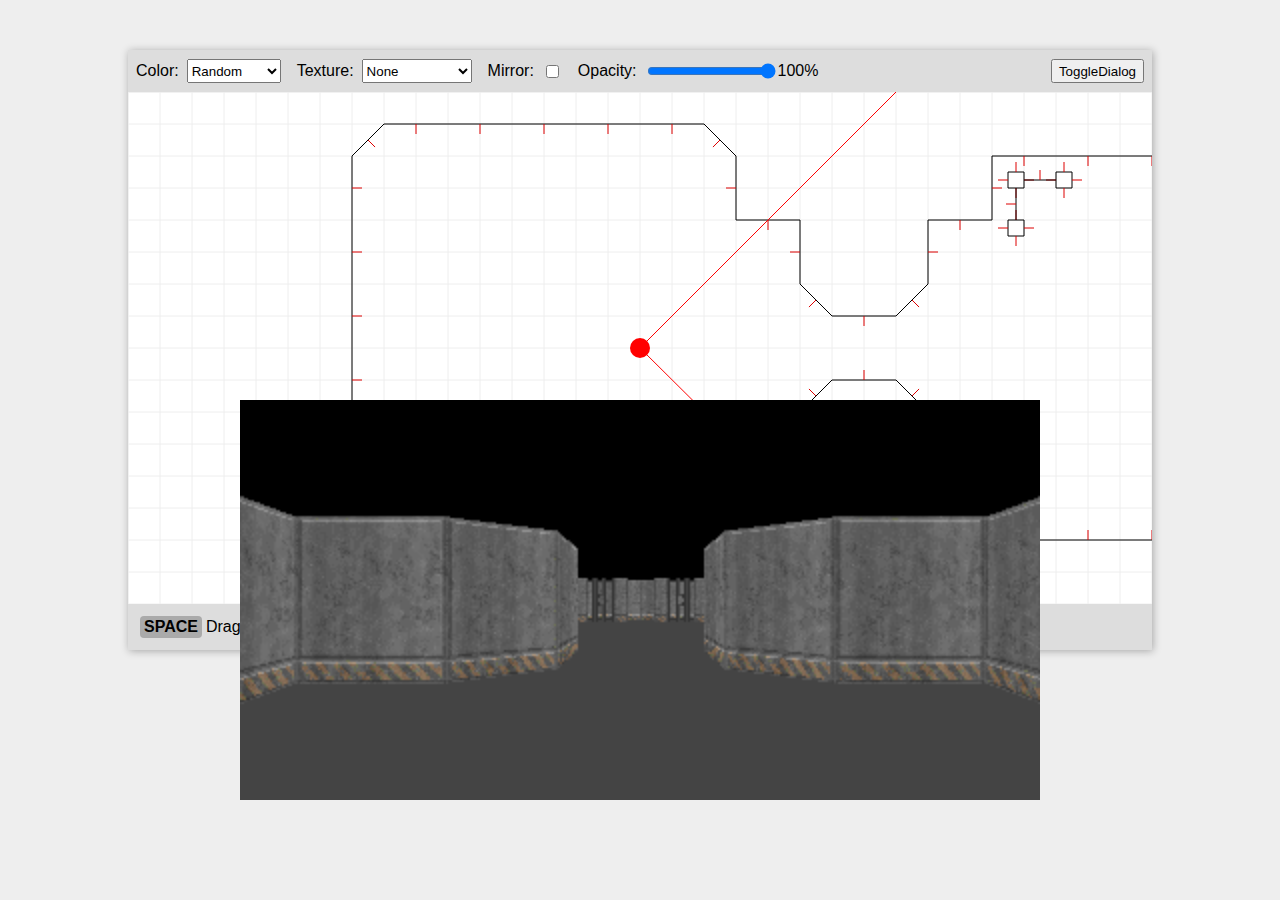
==== index.html @ dd3cd9eb "added opacity option" ====
<!DOCTYPE html>
<html lang="en">
<head>
  <meta charset="utf-8">
  <meta http-equiv="X-UA-Compatible" content="IE=edge">
  <meta name="viewport" content="width=device-width,initial-scale=1.0">
  <title>Test</title>
  <style>
    html, body {
        margin:0;
        padding:0;
        background-color: #eee;
        font-family: Arial, Helvetica, sans-serif;
    }
    div {
        border-color: inherit;
    }
    .content {
        margin: 50px auto;
        width: 1024px;
        background-color: #fff;
        box-shadow: rgba(0,0,0,0.3) 1px 1px 8px;
        border-color: #ddd;
    }

    .gray {
        background-color: #ddd;
        border-color: #aaa;
    }

    .bb {
        border-bottom: 1px solid;
        border-color: inherit;
    }
    .br {
        border-right: 1px solid;
        border-color: inherit;
    }
    
    .content .pa-0 {padding: 0;}
    .content .pa-1 {padding: 4px;}
    .content .pa-2 {padding: 8px;}
    .content .pa-3 {padding: 12px;}
    .content .pa-4 {padding: 16px;}
    .content .pa-5 {padding: 20px;}

    .content .pt-0 {padding-top: 0;}
    .content .pt-1 {padding-top: 4px;}
    .content .pt-2 {padding-top: 8px;}
    .content .pt-3 {padding-top: 12px;}
    .content .pt-4 {padding-top: 16px;}
    .content .pt-5 {padding-top: 20px;}

    .content .pl-0 {padding-left: 0;}
    .content .pl-1 {padding-left: 4px;}
    .content .pl-2 {padding-left: 8px;}
    .content .pl-3 {padding-left: 12px;}
    .content .pl-4 {padding-left: 16px;}
    .content .pl-5 {padding-left: 20px;}

    .content .pr-0 {padding-right: 0;}
    .content .pr-1 {padding-right: 4px;}
    .content .pr-2 {padding-right: 8px;}
    .content .pr-3 {padding-right: 12px;}
    .content .pr-4 {padding-right: 16px;}
    .content .pr-5 {padding-right: 20px;}

    .field {}

    .field label {
        display: block;
        padding:4px 8px 4px 0px;
    }
    .field input[type="text"] {
        padding:6px 6px;
        outline:none;
        border: 1px solid #aaa;
        border-radius: 4px;
    }
    .field input[type="text"], .field input[type="file"], .field select, .field button {
        height: 24px;
    }
    .field button:not(:last-child) {
        margin-right: 8px;
    }
    .field canvas {
        display: block;
        width: 100%;
        aspect-ratio: 2 / 1;
    }
    .field canvas.fullscreen {
        aspect-ratio: none;
        background-color: #fff;
        position: absolute;
        top: 0;
        left: 0;
        height: 100vh;
        width: 100vw;
        z-index: 100;
    }
    .field canvas:focus {
        outline: none;
    }
    .field canvas.drag-key-down {
        cursor: grab;
    }
    .field canvas.drag-key-down.dragging-grid {
        cursor: grabbing;
    }
    .d-flex {
        display: flex;
    }
    .d-flex.align-center {
        align-items: center;
    }
    .spacer {
        flex-grow: 1;
    }

    .raycast-display {
        position: absolute;
        display: block;
        bottom: 100px;
        left: calc(50% - 400px);
        z-index: 100;
        height: 400px;
        width: 800px;
        background-color: #000;

        transition: all 0.3s;
    }
    .raycast-display:hover {
        bottom: 50px;
        left: calc(50% - 800px);
        height: 800px;
        width: 1600px;
    }
    .hide {
        position: absolute;
        top: 0;
        left: 0;
        pointer-events: none;
        opacity: 0;
        height: 1px;
        width: 1px;
    }
    textarea {
        display: block;
        width: 100%;
        min-height: 200px;
        box-sizing: border-box;
    }
    textarea:focus {
        outline: none;
    }
    .legend-input {
        display: inline-block;
        padding: 2px 4px;
        border-radius: 4px;
        background-color: #aaa;
        margin-right: 4px;
    }
    </style>
    <script src="testworld.js" type="text/javascript"></script>

    <script src="Vector2D.js" type="text/javascript"></script>
    <script src="EasyEvents.js" type="text/javascript"></script>

    <script src="Plane.js" type="text/javascript"></script>
    <script src="World.js" type="text/javascript"></script>
    <script src="Raycaster.js" type="text/javascript"></script>
    <script src="RaycastDisplay.js" type="text/javascript"></script>
    <script src="Engine2dot5D.js" type="text/javascript"></script>

    <script src="app.js" type="text/javascript"></script>
</head>
<body onload="init()">
    <div class="content">
        <div class="d-flex" style="background-color: #ddd;">
            <div class="field pa-2 d-flex align-center">
                <label for="optionsColor">Color:</label>
                <select name="optionsColor" id="optionsColor">
                    <option value="">Random</option>
                    <option value="#00000000">Transparent</option>
                    <option value="#444">Grey</option>
                    <option value="#f00">Red</option>
                    <option value="#0F0">Green</option>
                    <option value="#00f">Blue</option>
                    <option value="#000">Black</option>
                    <option value="#09f">LightBlue</option>
                </select>
            </div>
            <div class="field pa-2 d-flex align-center">
                <label for="optionsTexture">Texture:</label>
                <select name="optionsTexture" id="optionsTexture">
                    <option value="">None</option>
                    <option value="concrete1">Concrete 1</option>
                    <option value="concrete_pillar">Concrete Pillar</option>
                    <option value="grate">Grate</option>
                    <option value="debug">Debug</option>
                </select>
            </div>
            <div class="field pa-2 d-flex align-center">
                <label for="optionsIsMirror">Mirror:</label>
                <input type="checkbox" name="optionsIsMirror" id="optionsIsMirror" />
            </div>
            <div class="field pa-2 d-flex align-center">
                <label for="optionsOpacity">Opacity:</label>
                <input type="range" name="optionsOpacity" id="optionsOpacity" min="0" max="1" value="1" step="0.1" class="slider" id="myRange">
                <span id="optionsOpacityValue">100%</span>
            </div>
            <div class="spacer"></div>
            <div class="field pa-2 d-flex align-center">
                <button onclick="actionToggleDialog()">ToggleDialog</button>
            </div>
        </div>
        <div id="engine-window">
            <div class="field">
                <canvas id="panel" tabindex='1'></canvas>
            </div>
            <div class="d-flex gray">
                <div class="field pa-3 br"><strong class="legend-input">SPACE</strong>Drag map</div>
                <div class="field pa-3 br"><strong class="legend-input">+ / -</strong>Increase / Decrease Gridsize</div>
            </div>
        </div>
        <div class="hide" id="export-dialog">
            <div class="d-flex align-center bb">
                <div class="field pa-2">
                    <button onclick="actionDownload()">Download</button>
                </div>
                <div class="field pa-2 d-flex align-center">
                    <label for="filejson">Import</label>
                    <input type="file" name="filejson" id="filejson" />
                </div>
            </div>
            <div class="field pa-2">
                <label for="datajson">Json data:</label>
                <textarea name="datajson" id="datajson"></textarea>
            </div>
            <div class="field pa-2 pt-0">
                <button onclick="actionExport()">Export</button>
                <button onclick="actionImport()">Import</button>
            </div>
        </div>
    </div>
</body>
</html>
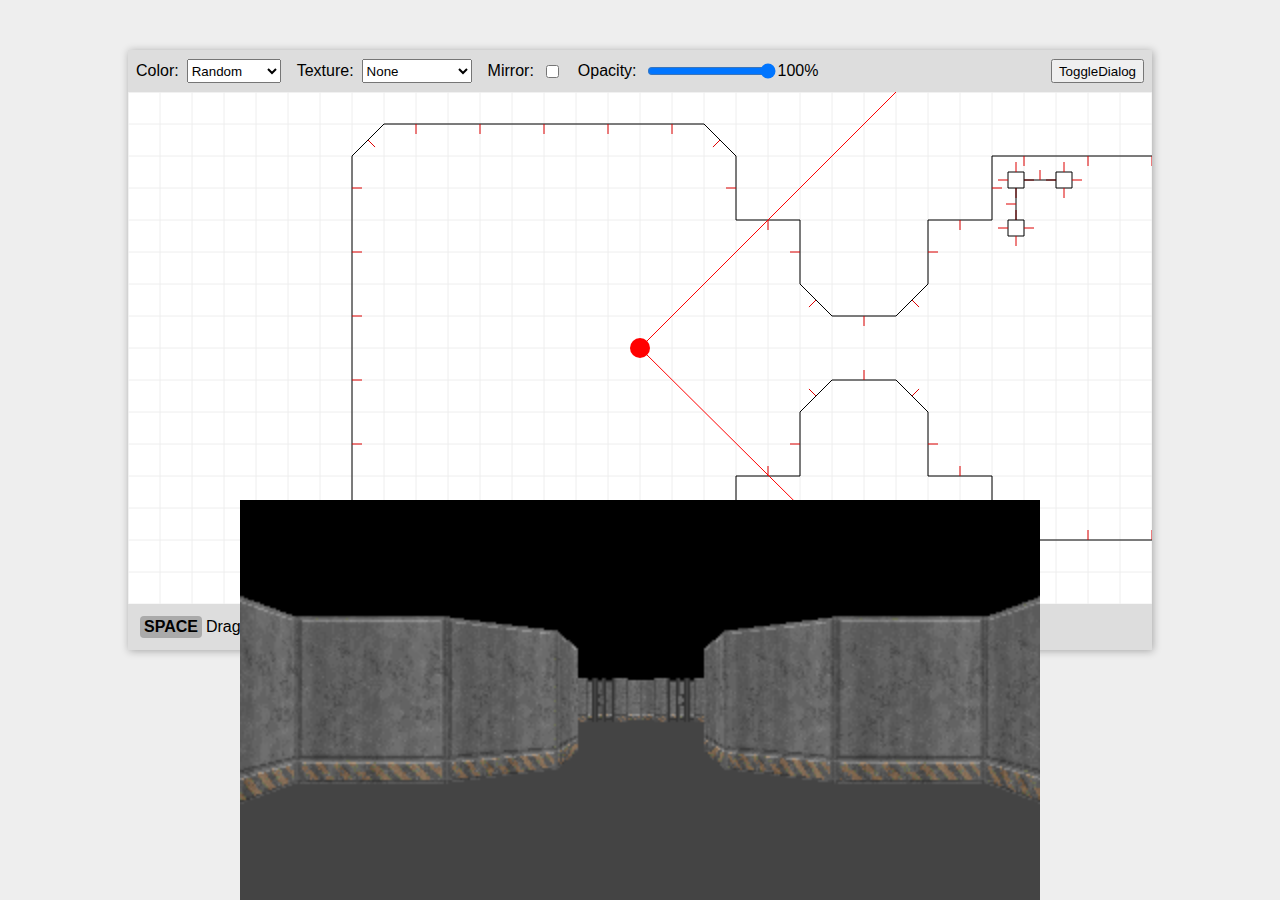
==== commit e469c6fe: "made walls opaque by default, added selection tool" ====
--- a/index.html
+++ b/index.html
@@ -120,7 +120,7 @@
     .raycast-display {
         position: absolute;
         display: block;
-        bottom: 100px;
+        bottom: 0px;
         left: calc(50% - 400px);
         z-index: 100;
         height: 400px;
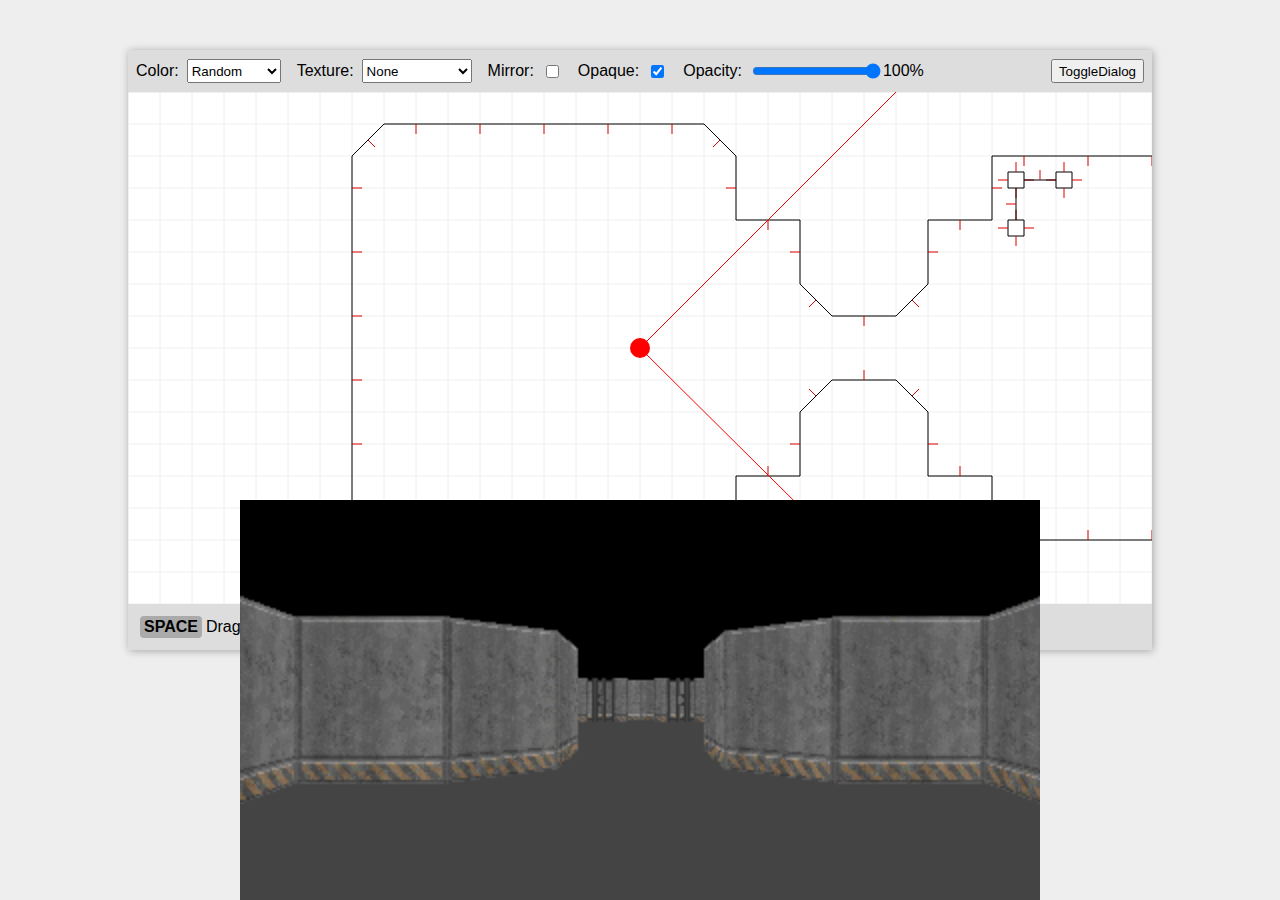
==== commit 8d2601dd: "added option for opaque" ====
--- a/index.html
+++ b/index.html
@@ -205,6 +205,10 @@
                 <input type="checkbox" name="optionsIsMirror" id="optionsIsMirror" />
             </div>
             <div class="field pa-2 d-flex align-center">
+                <label for="optionsOpaque">Opaque:</label>
+                <input type="checkbox" name="optionsOpaque" id="optionsOpaque" checked />
+            </div>
+            <div class="field pa-2 d-flex align-center">
                 <label for="optionsOpacity">Opacity:</label>
                 <input type="range" name="optionsOpacity" id="optionsOpacity" min="0" max="1" value="1" step="0.1" class="slider" id="myRange">
                 <span id="optionsOpacityValue">100%</span>
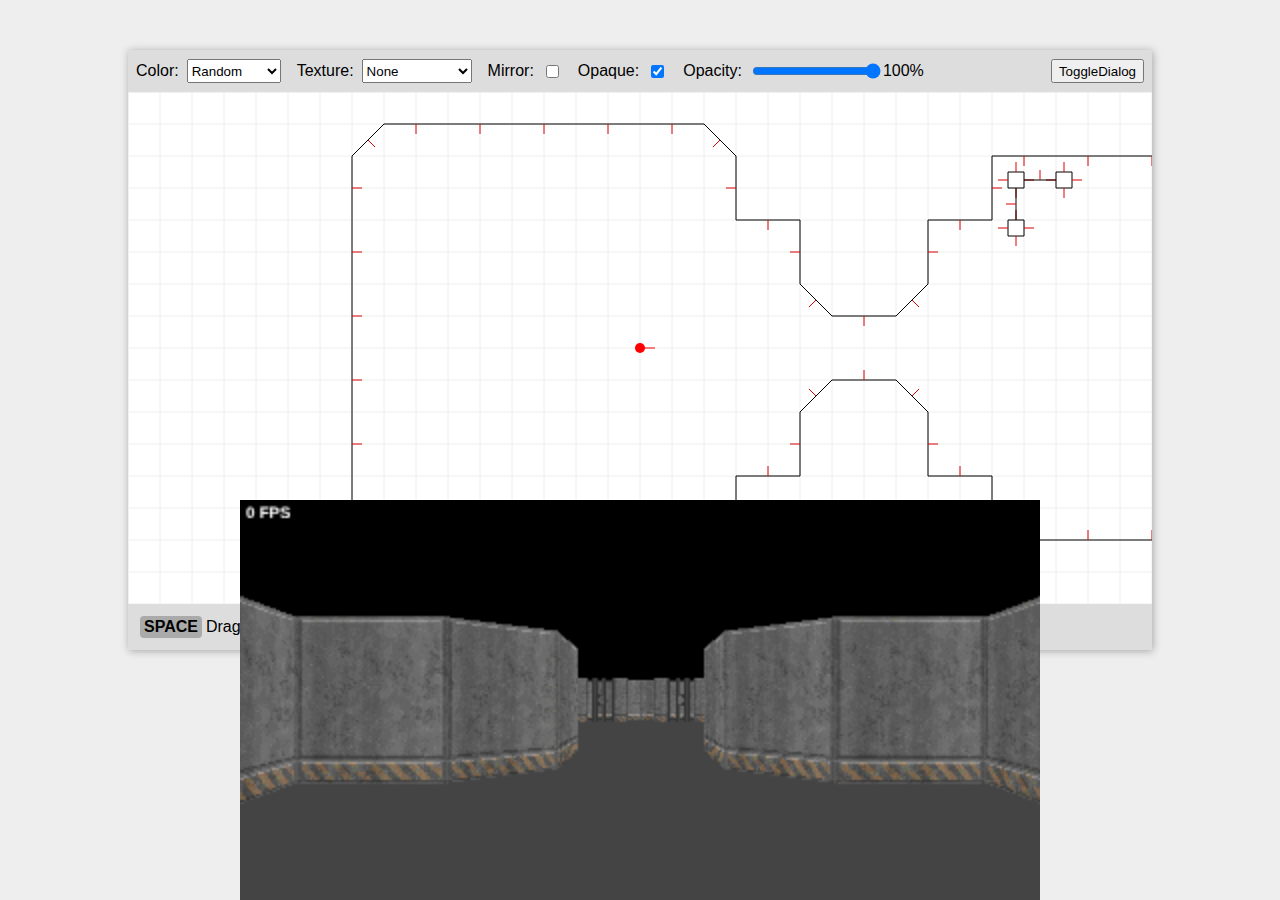
==== commit 6be35cc6: "restructured project" ====
--- a/index.html
+++ b/index.html
@@ -161,18 +161,7 @@
         margin-right: 4px;
     }
     </style>
-    <script src="testworld.js" type="text/javascript"></script>
-
-    <script src="Vector2D.js" type="text/javascript"></script>
-    <script src="EasyEvents.js" type="text/javascript"></script>
-
-    <script src="Plane.js" type="text/javascript"></script>
-    <script src="World.js" type="text/javascript"></script>
-    <script src="Raycaster.js" type="text/javascript"></script>
-    <script src="RaycastDisplay.js" type="text/javascript"></script>
-    <script src="Engine2dot5D.js" type="text/javascript"></script>
-
-    <script src="app.js" type="text/javascript"></script>
+    <script src="scripts/app.js" type="text/javascript"></script>
 </head>
 <body onload="init()">
     <div class="content">
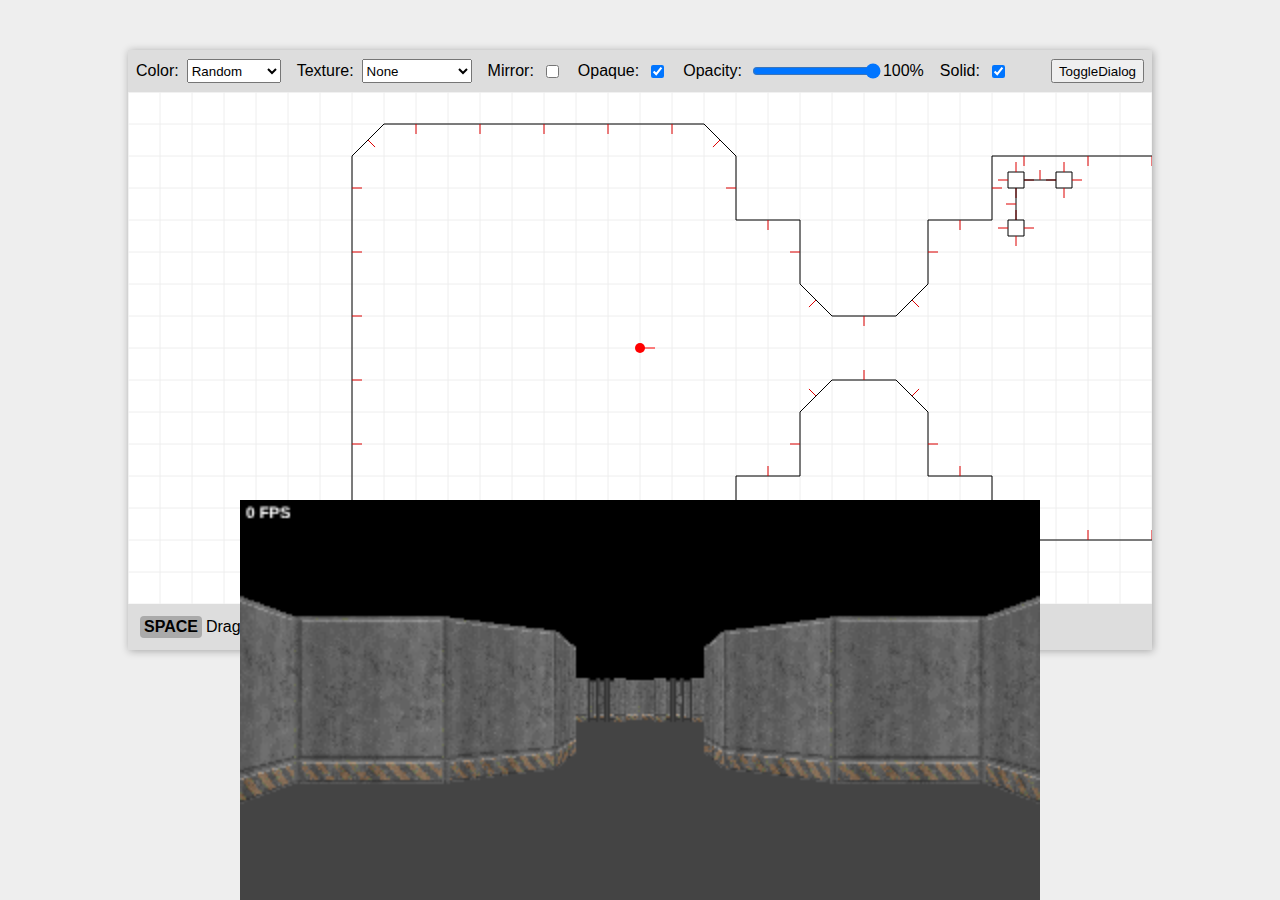
==== commit 395b984c: "added option for solid" ====
--- a/index.html
+++ b/index.html
@@ -1,166 +1,11 @@
 <!DOCTYPE html>
 <html lang="en">
 <head>
-  <meta charset="utf-8">
-  <meta http-equiv="X-UA-Compatible" content="IE=edge">
-  <meta name="viewport" content="width=device-width,initial-scale=1.0">
-  <title>Test</title>
-  <style>
-    html, body {
-        margin:0;
-        padding:0;
-        background-color: #eee;
-        font-family: Arial, Helvetica, sans-serif;
-    }
-    div {
-        border-color: inherit;
-    }
-    .content {
-        margin: 50px auto;
-        width: 1024px;
-        background-color: #fff;
-        box-shadow: rgba(0,0,0,0.3) 1px 1px 8px;
-        border-color: #ddd;
-    }
-
-    .gray {
-        background-color: #ddd;
-        border-color: #aaa;
-    }
-
-    .bb {
-        border-bottom: 1px solid;
-        border-color: inherit;
-    }
-    .br {
-        border-right: 1px solid;
-        border-color: inherit;
-    }
-    
-    .content .pa-0 {padding: 0;}
-    .content .pa-1 {padding: 4px;}
-    .content .pa-2 {padding: 8px;}
-    .content .pa-3 {padding: 12px;}
-    .content .pa-4 {padding: 16px;}
-    .content .pa-5 {padding: 20px;}
-
-    .content .pt-0 {padding-top: 0;}
-    .content .pt-1 {padding-top: 4px;}
-    .content .pt-2 {padding-top: 8px;}
-    .content .pt-3 {padding-top: 12px;}
-    .content .pt-4 {padding-top: 16px;}
-    .content .pt-5 {padding-top: 20px;}
-
-    .content .pl-0 {padding-left: 0;}
-    .content .pl-1 {padding-left: 4px;}
-    .content .pl-2 {padding-left: 8px;}
-    .content .pl-3 {padding-left: 12px;}
-    .content .pl-4 {padding-left: 16px;}
-    .content .pl-5 {padding-left: 20px;}
-
-    .content .pr-0 {padding-right: 0;}
-    .content .pr-1 {padding-right: 4px;}
-    .content .pr-2 {padding-right: 8px;}
-    .content .pr-3 {padding-right: 12px;}
-    .content .pr-4 {padding-right: 16px;}
-    .content .pr-5 {padding-right: 20px;}
-
-    .field {}
-
-    .field label {
-        display: block;
-        padding:4px 8px 4px 0px;
-    }
-    .field input[type="text"] {
-        padding:6px 6px;
-        outline:none;
-        border: 1px solid #aaa;
-        border-radius: 4px;
-    }
-    .field input[type="text"], .field input[type="file"], .field select, .field button {
-        height: 24px;
-    }
-    .field button:not(:last-child) {
-        margin-right: 8px;
-    }
-    .field canvas {
-        display: block;
-        width: 100%;
-        aspect-ratio: 2 / 1;
-    }
-    .field canvas.fullscreen {
-        aspect-ratio: none;
-        background-color: #fff;
-        position: absolute;
-        top: 0;
-        left: 0;
-        height: 100vh;
-        width: 100vw;
-        z-index: 100;
-    }
-    .field canvas:focus {
-        outline: none;
-    }
-    .field canvas.drag-key-down {
-        cursor: grab;
-    }
-    .field canvas.drag-key-down.dragging-grid {
-        cursor: grabbing;
-    }
-    .d-flex {
-        display: flex;
-    }
-    .d-flex.align-center {
-        align-items: center;
-    }
-    .spacer {
-        flex-grow: 1;
-    }
-
-    .raycast-display {
-        position: absolute;
-        display: block;
-        bottom: 0px;
-        left: calc(50% - 400px);
-        z-index: 100;
-        height: 400px;
-        width: 800px;
-        background-color: #000;
-
-        transition: all 0.3s;
-    }
-    .raycast-display:hover {
-        bottom: 50px;
-        left: calc(50% - 800px);
-        height: 800px;
-        width: 1600px;
-    }
-    .hide {
-        position: absolute;
-        top: 0;
-        left: 0;
-        pointer-events: none;
-        opacity: 0;
-        height: 1px;
-        width: 1px;
-    }
-    textarea {
-        display: block;
-        width: 100%;
-        min-height: 200px;
-        box-sizing: border-box;
-    }
-    textarea:focus {
-        outline: none;
-    }
-    .legend-input {
-        display: inline-block;
-        padding: 2px 4px;
-        border-radius: 4px;
-        background-color: #aaa;
-        margin-right: 4px;
-    }
-    </style>
+    <meta charset="utf-8">
+    <meta http-equiv="X-UA-Compatible" content="IE=edge">
+    <meta name="viewport" content="width=device-width,initial-scale=1.0">
+    <title>Raycasting</title>
+    <link href="resources/style.css" rel="stylesheet">
     <script src="scripts/app.js" type="text/javascript"></script>
 </head>
 <body onload="init()">
@@ -202,6 +47,10 @@
                 <input type="range" name="optionsOpacity" id="optionsOpacity" min="0" max="1" value="1" step="0.1" class="slider" id="myRange">
                 <span id="optionsOpacityValue">100%</span>
             </div>
+            <div class="field pa-2 d-flex align-center">
+                <label for="optionsSolid">Solid:</label>
+                <input type="checkbox" name="optionsSolid" id="optionsSolid" checked />
+            </div>
             <div class="spacer"></div>
             <div class="field pa-2 d-flex align-center">
                 <button onclick="actionToggleDialog()">ToggleDialog</button>
--- a/resources/style.css
+++ b/resources/style.css
@@ -0,0 +1,154 @@
+html, body {
+    margin:0;
+    padding:0;
+    background-color: #eee;
+    font-family: Arial, Helvetica, sans-serif;
+}
+div {
+    border-color: inherit;
+}
+.content {
+    margin: 50px auto;
+    width: 1024px;
+    background-color: #fff;
+    box-shadow: rgba(0,0,0,0.3) 1px 1px 8px;
+    border-color: #ddd;
+}
+
+.gray {
+    background-color: #ddd;
+    border-color: #aaa;
+}
+
+.bb {
+    border-bottom: 1px solid;
+    border-color: inherit;
+}
+.br {
+    border-right: 1px solid;
+    border-color: inherit;
+}
+
+.content .pa-0 {padding: 0;}
+.content .pa-1 {padding: 4px;}
+.content .pa-2 {padding: 8px;}
+.content .pa-3 {padding: 12px;}
+.content .pa-4 {padding: 16px;}
+.content .pa-5 {padding: 20px;}
+
+.content .pt-0 {padding-top: 0;}
+.content .pt-1 {padding-top: 4px;}
+.content .pt-2 {padding-top: 8px;}
+.content .pt-3 {padding-top: 12px;}
+.content .pt-4 {padding-top: 16px;}
+.content .pt-5 {padding-top: 20px;}
+
+.content .pl-0 {padding-left: 0;}
+.content .pl-1 {padding-left: 4px;}
+.content .pl-2 {padding-left: 8px;}
+.content .pl-3 {padding-left: 12px;}
+.content .pl-4 {padding-left: 16px;}
+.content .pl-5 {padding-left: 20px;}
+
+.content .pr-0 {padding-right: 0;}
+.content .pr-1 {padding-right: 4px;}
+.content .pr-2 {padding-right: 8px;}
+.content .pr-3 {padding-right: 12px;}
+.content .pr-4 {padding-right: 16px;}
+.content .pr-5 {padding-right: 20px;}
+
+.field {}
+
+.field label {
+    display: block;
+    padding:4px 8px 4px 0px;
+}
+.field input[type="text"] {
+    padding:6px 6px;
+    outline:none;
+    border: 1px solid #aaa;
+    border-radius: 4px;
+}
+.field input[type="text"], .field input[type="file"], .field select, .field button {
+    height: 24px;
+}
+.field button:not(:last-child) {
+    margin-right: 8px;
+}
+.field canvas {
+    display: block;
+    width: 100%;
+    aspect-ratio: 2 / 1;
+}
+.field canvas.fullscreen {
+    aspect-ratio: none;
+    background-color: #fff;
+    position: absolute;
+    top: 0;
+    left: 0;
+    height: 100vh;
+    width: 100vw;
+    z-index: 100;
+}
+.field canvas:focus {
+    outline: none;
+}
+.field canvas.drag-key-down {
+    cursor: grab;
+}
+.field canvas.drag-key-down.dragging-grid {
+    cursor: grabbing;
+}
+.d-flex {
+    display: flex;
+}
+.d-flex.align-center {
+    align-items: center;
+}
+.spacer {
+    flex-grow: 1;
+}
+
+.raycast-display {
+    position: absolute;
+    display: block;
+    bottom: 0px;
+    left: calc(50% - 400px);
+    z-index: 100;
+    height: 400px;
+    width: 800px;
+    background-color: #000;
+
+    transition: all 0.3s;
+}
+.raycast-display:hover {
+    bottom: 50px;
+    left: calc(50% - 800px);
+    height: 800px;
+    width: 1600px;
+}
+.hide {
+    position: absolute;
+    top: 0;
+    left: 0;
+    pointer-events: none;
+    opacity: 0;
+    height: 1px;
+    width: 1px;
+}
+textarea {
+    display: block;
+    width: 100%;
+    min-height: 200px;
+    box-sizing: border-box;
+}
+textarea:focus {
+    outline: none;
+}
+.legend-input {
+    display: inline-block;
+    padding: 2px 4px;
+    border-radius: 4px;
+    background-color: #aaa;
+    margin-right: 4px;
+}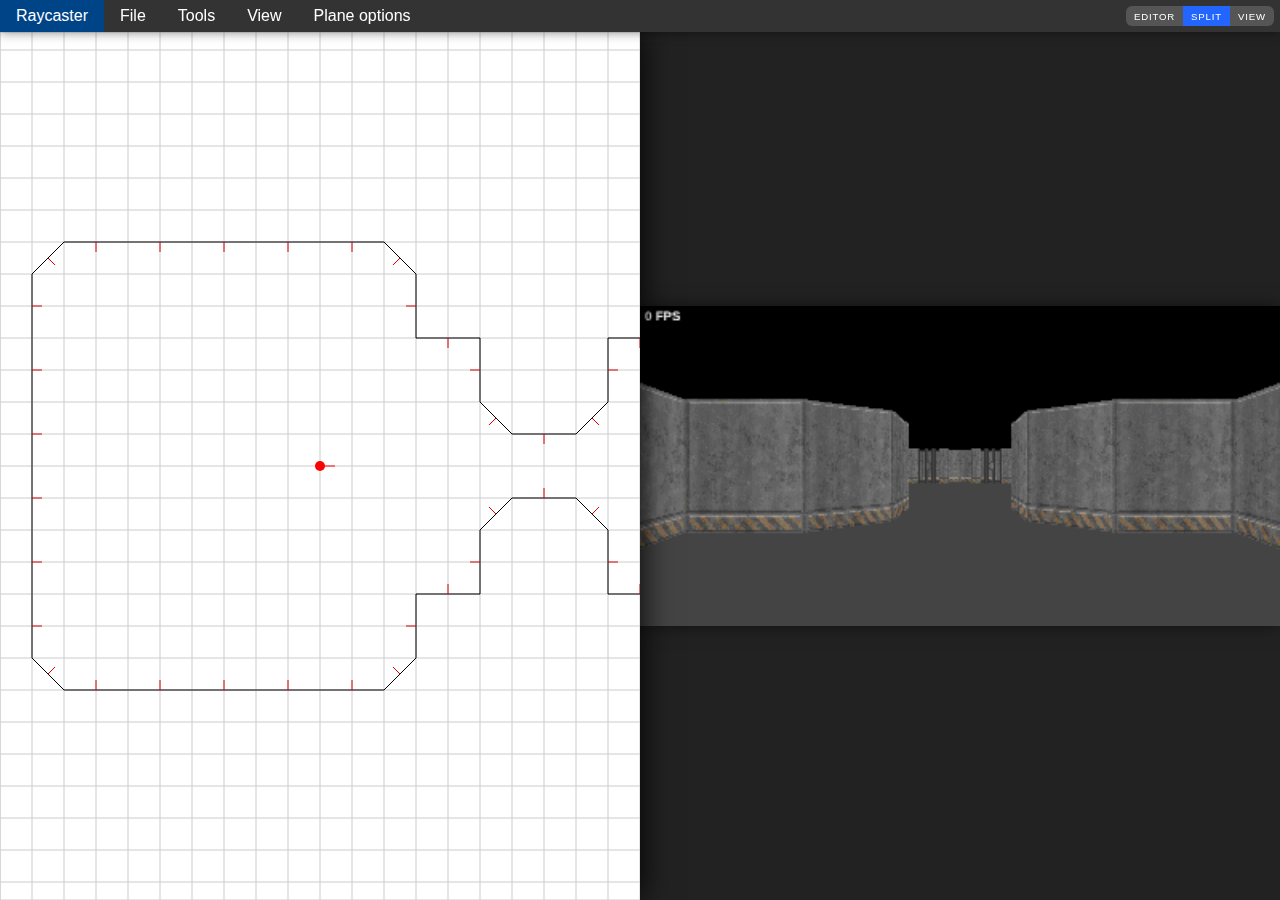
==== commit 84d68182: "removed old interface" ====
--- a/index.html
+++ b/index.html
@@ -4,84 +4,31 @@
     <meta charset="utf-8">
     <meta http-equiv="X-UA-Compatible" content="IE=edge">
     <meta name="viewport" content="width=device-width,initial-scale=1.0">
-    <title>Raycasting</title>
-    <link href="resources/style.css" rel="stylesheet">
+    <title>Flex test</title>
+    <link href="resources/main.css" rel="stylesheet">
     <script src="scripts/app.js" type="text/javascript"></script>
 </head>
-<body onload="init()">
-    <div class="content">
-        <div class="d-flex" style="background-color: #ddd;">
-            <div class="field pa-2 d-flex align-center">
-                <label for="optionsColor">Color:</label>
-                <select name="optionsColor" id="optionsColor">
-                    <option value="">Random</option>
-                    <option value="#00000000">Transparent</option>
-                    <option value="#444">Grey</option>
-                    <option value="#f00">Red</option>
-                    <option value="#0F0">Green</option>
-                    <option value="#00f">Blue</option>
-                    <option value="#000">Black</option>
-                    <option value="#09f">LightBlue</option>
-                </select>
-            </div>
-            <div class="field pa-2 d-flex align-center">
-                <label for="optionsTexture">Texture:</label>
-                <select name="optionsTexture" id="optionsTexture">
-                    <option value="">None</option>
-                    <option value="concrete1">Concrete 1</option>
-                    <option value="concrete_pillar">Concrete Pillar</option>
-                    <option value="grate">Grate</option>
-                    <option value="debug">Debug</option>
-                </select>
-            </div>
-            <div class="field pa-2 d-flex align-center">
-                <label for="optionsIsMirror">Mirror:</label>
-                <input type="checkbox" name="optionsIsMirror" id="optionsIsMirror" />
-            </div>
-            <div class="field pa-2 d-flex align-center">
-                <label for="optionsOpaque">Opaque:</label>
-                <input type="checkbox" name="optionsOpaque" id="optionsOpaque" checked />
-            </div>
-            <div class="field pa-2 d-flex align-center">
-                <label for="optionsOpacity">Opacity:</label>
-                <input type="range" name="optionsOpacity" id="optionsOpacity" min="0" max="1" value="1" step="0.1" class="slider" id="myRange">
-                <span id="optionsOpacityValue">100%</span>
-            </div>
-            <div class="field pa-2 d-flex align-center">
-                <label for="optionsSolid">Solid:</label>
-                <input type="checkbox" name="optionsSolid" id="optionsSolid" checked />
-            </div>
+<body>
+    <div class="container loading" id="main">
+        <div class="toolbar">
+            <div class="menu-title">Raycaster</div>
+            <menu data-ref="main-menu"></menu>
             <div class="spacer"></div>
-            <div class="field pa-2 d-flex align-center">
-                <button onclick="actionToggleDialog()">ToggleDialog</button>
+            <div class="btn-activecolor-primary small view-selector" data-ref="view-selector">
+                <button value="editor"><span>Editor</span></button>
+                <button value="split"><span>Split</span></button>
+                <button value="view"><span>View</span></button>
             </div>
         </div>
-        <div id="engine-window">
-            <div class="field">
-                <canvas id="panel" tabindex='1'></canvas>
+        <div class="window-container">
+            <div class="window window-left editor">
+                <div class="editor-content"><canvas id="panel" tabindex='1'></canvas></div>
+                <div class="editor-footer"><button value="hello world" data-ref="btn-test" style="display: none;"><span>Test</span></button></div>
             </div>
-            <div class="d-flex gray">
-                <div class="field pa-3 br"><strong class="legend-input">SPACE</strong>Drag map</div>
-                <div class="field pa-3 br"><strong class="legend-input">+ / -</strong>Increase / Decrease Gridsize</div>
-            </div>
-        </div>
-        <div class="hide" id="export-dialog">
-            <div class="d-flex align-center bb">
-                <div class="field pa-2">
-                    <button onclick="actionDownload()">Download</button>
+            <div class="window window-right">
+                <div class="display-container">
+                    <div class="display-container-inner" id="raycast-view"></div>
                 </div>
-                <div class="field pa-2 d-flex align-center">
-                    <label for="filejson">Import</label>
-                    <input type="file" name="filejson" id="filejson" />
-                </div>
-            </div>
-            <div class="field pa-2">
-                <label for="datajson">Json data:</label>
-                <textarea name="datajson" id="datajson"></textarea>
-            </div>
-            <div class="field pa-2 pt-0">
-                <button onclick="actionExport()">Export</button>
-                <button onclick="actionImport()">Import</button>
             </div>
         </div>
     </div>
--- a/resources/main.css
+++ b/resources/main.css
@@ -0,0 +1,421 @@
+@charset "UTF-8";
+html, body {
+  margin: 0;
+  padding: 0;
+  font-family: Arial, Helvetica, sans-serif;
+}
+
+div, button, label, span {
+  box-sizing: border-box;
+}
+
+/* colors */
+body {
+  /*--r-color-primary: #0099ff;*/
+  --r-color-primary: #2266ff;
+  --r-color-primary-dark: #1976d2;
+  --r-color-primary-light: #bbdefb;
+}
+
+.btn-activecolor-primary {
+  --r-color-button-active: var(--r-color-primary);
+}
+
+/* button styling */
+.r-btn {
+  position: relative;
+  display: inline-flex;
+  flex: 0 0 auto;
+  align-items: center;
+  justify-content: center;
+  border-radius: 6px;
+  outline: 0;
+  border: 0;
+  font-size: 0.8rem;
+  font-weight: 500;
+  text-decoration: none;
+  text-transform: uppercase;
+  white-space: nowrap;
+  letter-spacing: 0.0892857143em;
+  transition-duration: 0.28s;
+  transition-property: box-shadow, transform, opacity;
+  transition-timing-function: cubic-bezier(0.4, 0, 0.2, 1);
+  -webkit-user-select: none;
+     -moz-user-select: none;
+          user-select: none;
+  vertical-align: middle;
+  /**/
+  padding: 0 16px;
+  height: 32px;
+  background-color: #555;
+  color: #fff;
+}
+
+.r-btn.small, .r-btngroup.small .r-btn {
+  height: 20px;
+  padding-left: 8px;
+  padding-right: 8px;
+  font-size: 0.6rem;
+}
+
+.r-btn.r-btn-active {
+  background-color: var(--r-color-button-active);
+}
+
+.r-btn:not(.r-disabled) {
+  cursor: pointer;
+}
+
+.r-btn:before {
+  content: "";
+  pointer-events: none;
+  position: absolute;
+  top: 0;
+  left: 0;
+  right: 0;
+  bottom: 0;
+  border-radius: inherit;
+  background-color: #fff;
+  opacity: 0;
+  transition-duration: 0.28s;
+  transition-property: opacity;
+  transition-timing-function: cubic-bezier(0.4, 0, 0.2, 1);
+}
+
+.r-btn:not(.r-disabled):hover::before {
+  opacity: 0.12;
+}
+
+.r-btn:not(.r-disabled):active::before {
+  opacity: 0.24;
+}
+
+.r-btn.r-disabled {
+  pointer-events: none;
+  opacity: 0.38;
+}
+
+.r-btn span {
+  align-items: center;
+  color: inherit;
+  display: flex;
+  flex: 1 0 auto;
+  justify-content: inherit;
+  line-height: normal;
+  position: relative;
+  transition: inherit;
+  transition-property: opacity;
+}
+
+/* ButtonGroup */
+.r-btngroup {
+  position: relative;
+  display: inline-flex;
+  vertical-align: middle;
+}
+
+.r-btngroup .r-btn:first-child:not(:last-child) {
+  border-top-right-radius: 0;
+  border-bottom-right-radius: 0;
+}
+
+.r-btngroup .r-btn:last-child:not(:first-child) {
+  border-top-left-radius: 0;
+  border-bottom-left-radius: 0;
+}
+
+.r-btngroup .r-btn:not(:last-child, :first-child) {
+  border-radius: 0;
+}
+
+menu.r-menu {
+  -webkit-user-select: none;
+     -moz-user-select: none;
+          user-select: none;
+  font-size: 0;
+  list-style-type: none;
+  display: flex;
+  flex-flow: row nowrap;
+  color: #fff;
+}
+menu.r-menu, menu.r-menu menu {
+  padding: 0;
+  margin: 0;
+}
+menu.r-menu button, menu.r-menu label, menu.r-menu span {
+  display: flex;
+  align-items: center;
+  position: relative;
+  font-size: 1rem;
+  text-align: left;
+  white-space: nowrap;
+  padding: 0.3rem 28px;
+  margin: 0;
+  border: none;
+  color: currentColor;
+  cursor: pointer;
+  background-color: transparent;
+}
+menu.r-menu button.r-disabled, menu.r-menu label.r-disabled, menu.r-menu span.r-disabled {
+  pointer-events: none;
+  opacity: 0.38;
+}
+menu.r-menu button {
+  width: 100%;
+}
+menu.r-menu input[type=checkbox], menu.r-menu input[type=radio] {
+  -webkit-appearance: none;
+     -moz-appearance: none;
+          appearance: none;
+  display: block;
+  position: absolute;
+  pointer-events: none;
+  top: 50%;
+  left: 7px;
+  transform: translateY(-50%);
+  border: none;
+  outline: none;
+  background: none;
+  margin: 0;
+  padding: 0;
+  line-height: 14px;
+  text-align: center;
+  height: 14px;
+  width: 14px;
+  color: currentColor;
+}
+menu.r-menu input[type=checkbox]::before, menu.r-menu input[type=radio]::before {
+  content: "✓";
+  color: currentColor;
+  opacity: 0;
+  font-size: 10px;
+  transition-property: opacity;
+  transition-duration: 0.1s;
+}
+menu.r-menu input[type=checkbox]:checked::before, menu.r-menu input[type=radio]:checked::before {
+  opacity: 1;
+}
+menu.r-menu li {
+  position: relative;
+}
+menu.r-menu li:before {
+  content: "";
+  pointer-events: none;
+  position: absolute;
+  top: 0;
+  left: 0;
+  right: 0;
+  bottom: 0;
+  border-radius: inherit;
+  background-color: #fff;
+  opacity: 0;
+  transition-property: opacity;
+  transition-timing-function: cubic-bezier(0.4, 0, 0.2, 1);
+}
+menu.r-menu li:hover:before {
+  opacity: 0.12;
+}
+menu.r-menu li:has(> .r-disabled):before {
+  opacity: 0;
+}
+menu.r-menu li[data-separator] {
+  height: 1px;
+  margin: 0.3rem 0;
+  background-color: rgba(255, 255, 255, 0.2);
+}
+menu.r-menu > li > button, menu.r-menu > li > label, menu.r-menu > li > span {
+  padding: 0.5rem 1rem;
+  height: 100%;
+}
+menu.r-menu > li:hover:before {
+  opacity: 0.12;
+}
+menu.r-menu > li menu {
+  position: absolute;
+  top: 100%;
+  left: 0;
+  display: none;
+  background-color: #333;
+  border-radius: 6px;
+  border-top-left-radius: 0;
+  z-index: 100;
+  box-shadow: rgba(0, 0, 0, 0.5) 0 0 12px;
+}
+menu.r-menu > li menu menu {
+  top: -6px;
+  left: calc(100% - 6px);
+}
+menu.r-menu > li menu li:first-child {
+  margin-top: 6px;
+}
+menu.r-menu > li menu li:last-child {
+  margin-bottom: 6px;
+}
+menu.r-menu > li menu li.r-menu-has-children:after {
+  content: "›";
+  pointer-events: none;
+  position: absolute;
+  top: 50%;
+  right: 7px;
+  transform: translateY(-50%);
+  line-height: 14px;
+  text-align: center;
+  height: 14px;
+  width: 14px;
+  color: currentColor;
+  font-size: 16px;
+}
+menu.r-menu > li > menu {
+  border-top-right-radius: 0 !important;
+}
+menu.r-menu > li:hover > menu, menu.r-menu > li li:hover > menu {
+  display: block;
+}
+
+body {
+  background-color: #111;
+}
+
+.container {
+  position: relative;
+  height: 100vh;
+  width: 100vw;
+  overflow: hidden;
+  display: flex;
+  flex-direction: column;
+  --toolbar-height: 32px;
+  opacity: 1;
+  transition-duration: 1s;
+  transition-property: opacity;
+  transition-delay: 0.3s;
+}
+
+.container.loading {
+  transition-delay: 0;
+  pointer-events: none;
+  opacity: 0;
+}
+
+/* Toolbar */
+.toolbar {
+  position: relative;
+  box-shadow: rgba(0, 0, 0, 0.5) 0 0 12px;
+  z-index: 3;
+  display: flex;
+  align-items: center;
+  background-color: #333;
+  color: #fff;
+  height: var(--toolbar-height);
+}
+.toolbar .menu-title {
+  padding: 0 16px;
+  height: 100%;
+  display: flex;
+  align-items: center;
+  background-color: #004488;
+}
+.toolbar .spacer {
+  flex: 1;
+}
+.toolbar > menu {
+  height: 100%;
+}
+.toolbar .view-selector {
+  margin-right: 6px;
+}
+
+.window-container {
+  display: flex;
+  height: calc(100% - var(--toolbar-height));
+}
+
+.window {
+  position: relative;
+  flex: 1;
+  height: 100%;
+  max-width: 100%;
+  transition-property: flex, box-shadow, max-width;
+  transition-duration: 0.3s;
+  overflow: hidden;
+}
+
+.view-dynamic .window:hover {
+  flex: 3;
+}
+
+.view-editor .window-right {
+  max-width: 0%;
+  flex: 0;
+}
+
+.view-view .window-left {
+  max-width: 0%;
+  flex: 0;
+}
+
+.window-left {
+  background-color: #fff;
+  z-index: 2;
+  box-shadow: rgb(0, 0, 0) 0 0 32px;
+}
+
+.view-view .window-left {
+  box-shadow: rgba(0, 0, 0, 0) 0 0 32px;
+}
+
+.window-right {
+  background-color: #333;
+  z-index: 1;
+}
+
+/* Editor */
+.editor {
+  display: flex;
+  flex-flow: column;
+  height: 100%;
+  z-index: 2;
+}
+.editor .editor-content {
+  background-color: #fff;
+  flex: 2;
+  overflow: hidden;
+  z-index: 1;
+}
+.editor .editor-content canvas {
+  width: 100%;
+  height: 100%;
+}
+.editor .editor-content canvas:focus {
+  outline: none;
+}
+.editor .editor-footer {
+  position: relative;
+  box-shadow: rgba(0, 0, 0, 0.5) 0 0 12px;
+  z-index: 2;
+  background-color: #ddd;
+}
+
+/* View */
+.display-container {
+  --display-padding: 0px;
+  --display-width: 800px;
+  background-color: #222;
+  display: flex;
+  align-items: center;
+  justify-content: center;
+  height: 100%;
+}
+.display-container .display-container-inner {
+  display: flex;
+  aspect-ratio: 2/1;
+  flex-grow: 1;
+  max-height: calc(100% - var(--display-padding) * 2);
+  justify-content: center;
+}
+.display-container .display-container-inner .raycast-display {
+  display: block;
+  aspect-ratio: 2/1;
+  background-color: #000;
+  max-width: calc(100% - var(--display-padding) * 2);
+  box-shadow: rgba(0, 0, 0, 0.5) 0 0 16px;
+}